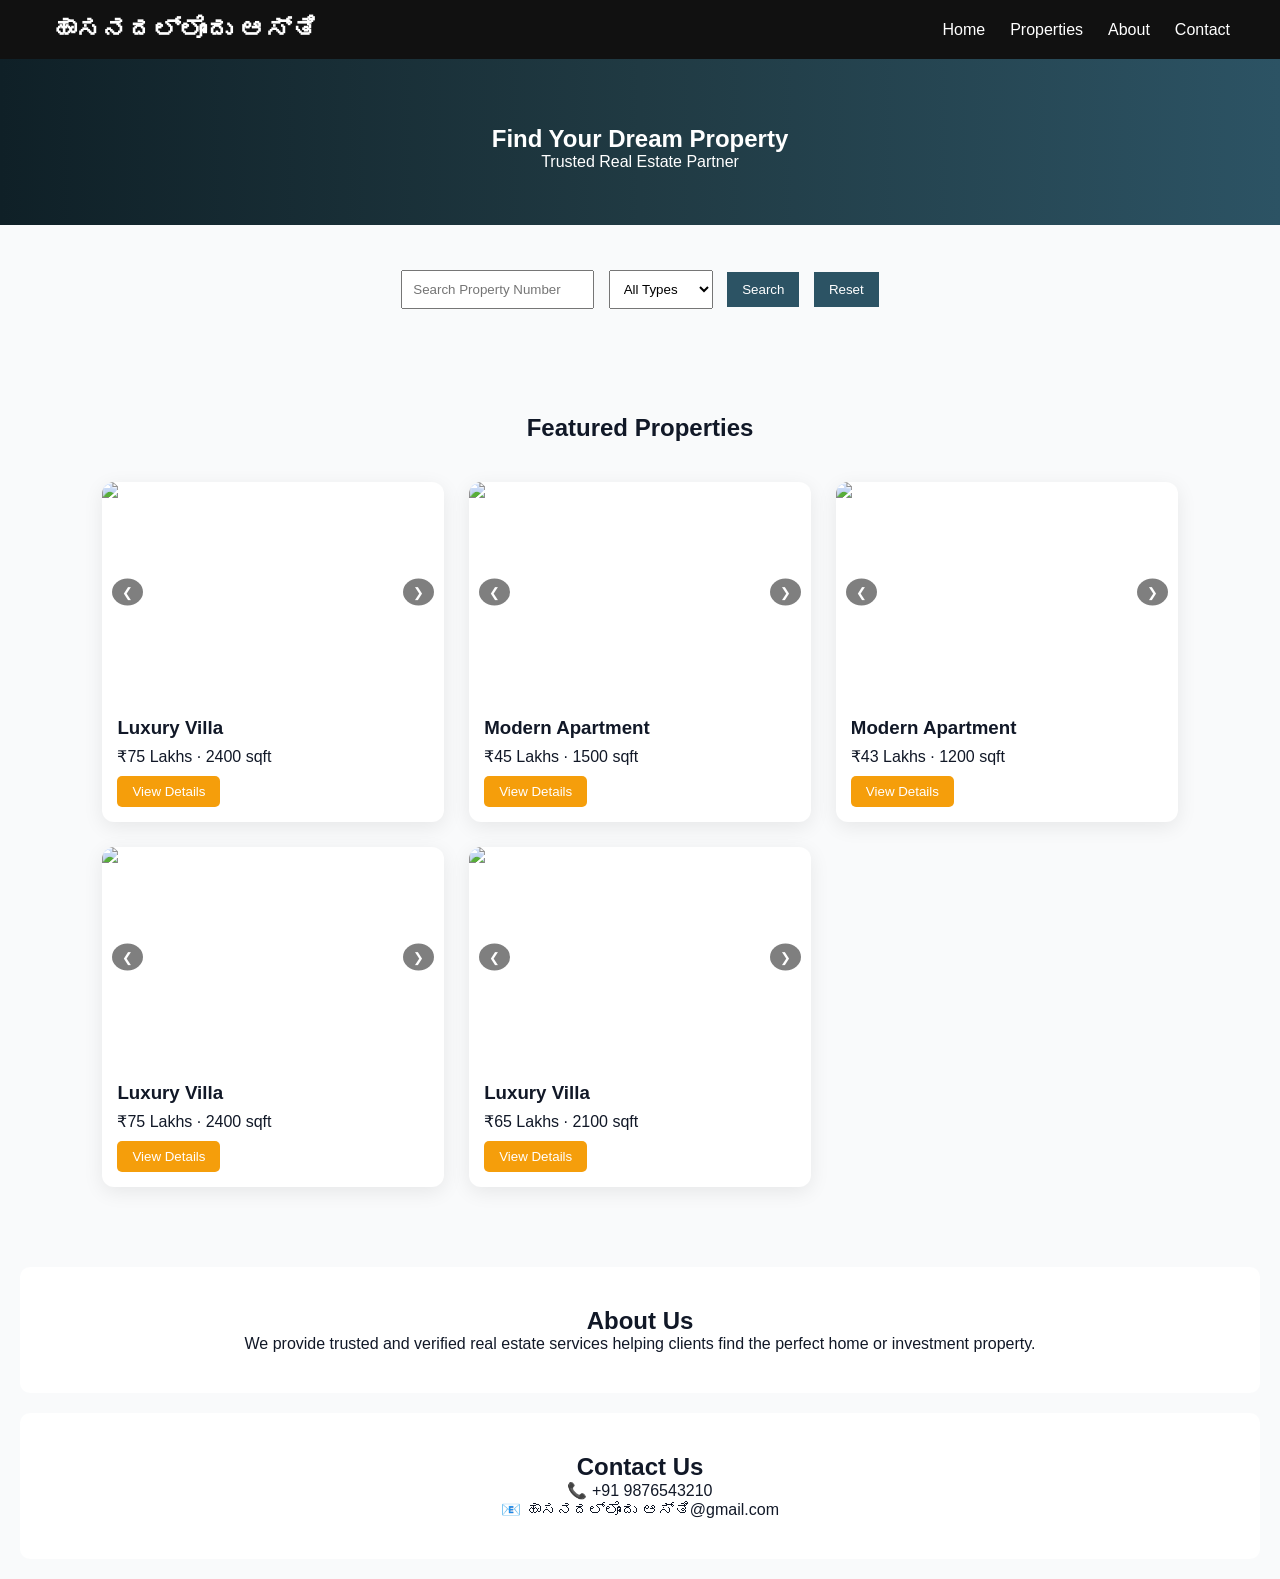
==== index.html @ 219643a9 "Add files via upload" ====
<!DOCTYPE html>
<html lang="en">
<head>
  <meta charset="UTF-8" />
  <meta name="viewport" content="width=device-width, initial-scale=1.0" />
  <title>ಹಾಸನದಲ್ಲೊಂದು ಆಸ್ತಿ</title>
  <link rel="stylesheet" href="style.css" />
  <script defer src="script.js"></script>
</head>
<body>

<!-- NAVBAR -->
<header>
  <div class="logo">ಹಾಸನದಲ್ಲೊಂದು ಆಸ್ತಿ</div>

  <nav class="nav">
    <a href="#home">Home</a>
    <a href="#properties">Properties</a>
    <a href="#about">About</a>
    <a href="#contact">Contact</a>
  </nav>

  <button class="menu-toggle">☰</button>
</header>

<!-- HERO -->
<section id="home" class="hero">
  <h1>Find Your Dream Property</h1>
  <p>Trusted Real Estate Partner</p>
</section>

<!-- SEARCH + FILTER -->
<section class="filter-section">

  <input type="text" id="searchInput" placeholder="Search Property Number">

  <select id="typeFilter">
    <option value="all">All Types</option>
    <option value="villa">Villa</option>
    <option value="apartment">Apartment</option>
    <option value="plot">Plot</option>
  </select>

  <button onclick="filterProperties()">Search</button>
  <button onclick="resetFilters()">Reset</button>

</section>

<section id="properties" class="properties">
  <h2>Featured Properties</h2>

  <div class="property-grid">

    <!-- VILLA -->
    <div class="card" data-id="101" data-type="villa">
      <div class="slider">
        <div class="slides">
          <img src="https://images.unsplash.com/photo-1568605114967-8130f3a36994" />
          <img src="https://images.unsplash.com/photo-1600585154340-be6161a56a0c" />
          <img src="https://images.unsplash.com/photo-1570129477492-45c003edd2be" />
        </div>

        <button class="prev">&#10094;</button>
        <button class="next">&#10095;</button>
        <div class="dots"></div>
      </div>

      <div class="card-content">
        <h3>Luxury Villa</h3>
        <p>₹75 Lakhs · 2400 sqft</p>
        <button class="btn">View Details</button>
      </div>
    </div>

    <!-- APARTMENT -->
    <div class="card" data-id="102" data-type="apartment">
      <div class="slider">
        <div class="slides">
          <img src="https://images.unsplash.com/photo-1507089947368-19c1da9775ae" />
          <img src="https://images.unsplash.com/photo-1600607687939-ce8a6c25118c" />
          <img src="https://images.unsplash.com/photo-1605276374104-dee2a0ed3cd6" />
        </div>

        <button class="prev">&#10094;</button>
        <button class="next">&#10095;</button>
        <div class="dots"></div>
      </div>

      <div class="card-content">
        <h3>Modern Apartment</h3>
        <p>₹45 Lakhs · 1500 sqft</p>
        <button class="btn">View Details</button>
      </div>
    </div>

    <div class="card" data-id="105" data-type="apartment">
      <div class="slider">
        <div class="slides">
          <img src="https://images.unsplash.com/photo-1600607687939-ce8a6c25118c" />
          <img src="https://images.unsplash.com/photo-1507089947368-19c1da9775ae" />
          <img src="https://images.unsplash.com/photo-1605276374104-dee2a0ed3cd6" />
        </div>

        <button class="prev">&#10094;</button>
        <button class="next">&#10095;</button>
        <div class="dots"></div>
      </div>

      <div class="card-content">
        <h3>Modern Apartment</h3>
        <p>₹43 Lakhs · 1200 sqft</p>
        <button class="btn">View Details</button>
      </div>
    </div>

     <!-- PLOT -->
     <div class="card" data-id="103" data-type="plot">
      <div class="slider">
        <div class="slides">
          <img src="https://images.unsplash.com/photo-1600585154340-be6161a56a0c" />
          <img src="https://images.unsplash.com/photo-1568605114967-8130f3a36994" />
          <img src="https://images.unsplash.com/photo-1570129477492-45c003edd2be" />
        </div>

        <button class="prev">&#10094;</button>
        <button class="next">&#10095;</button>
        <div class="dots"></div>
      </div>

      <div class="card-content">
        <h3>Luxury Villa</h3>
        <p>₹75 Lakhs · 2400 sqft</p>
        <button class="btn">View Details</button>
      </div>
    </div>

    <div class="card" data-id="104" data-type="plot">
      <div class="slider">
        <div class="slides">
          <img src="https://images.unsplash.com/photo-1570129477492-45c003edd2be" />
          <img src="https://images.unsplash.com/photo-1600585154340-be6161a56a0c" />
          <img src="https://images.unsplash.com/photo-1568605114967-8130f3a36994" />
        </div>

        <button class="prev">&#10094;</button>
        <button class="next">&#10095;</button>
        <div class="dots"></div>
      </div>

      <div class="card-content">
        <h3>Luxury Villa</h3>
        <p>₹65 Lakhs · 2100 sqft</p>
        <button class="btn">View Details</button>
      </div>
    </div>

  </div>
</section>

<!-- ABOUT -->
<section id="about" class="info">
  <h2>About Us</h2>
  <p>We provide trusted and verified real estate services helping clients find the perfect home or investment property.</p>
</section>

<!-- CONTACT -->
<section id="contact" class="info">
  <h2>Contact Us</h2>
  <p>📞 +91 9876543210</p>
  <p>📧 ಹಾಸನದಲ್ಲೊಂದು ಆಸ್ತಿ@gmail.com</p>
</section>

</body>
</html>
---- style.css ----
:root {
  --primary: #1e3a8a;
  --accent: #f59e0b;
  --light: #f9fafb;
  --dark: #111827;
}

* {
  margin: 0;
  padding: 0;
  box-sizing: border-box;
  font-family: 'Segoe UI', sans-serif;
}

body {
  background: var(--light);
  color: var(--dark);
}

.logo {
  font-size: 1.6rem;
  font-weight: bold;
}

.logo span {
  color: var(--primary);
}

.properties {
  padding: 60px 8%;
}

.properties h2 {
  text-align: center;
  margin-bottom: 40px;
}

.property-grid {
  display: grid;
  grid-template-columns: repeat(auto-fit, minmax(280px, 1fr));
  gap: 25px;
}

.card {
  background: white;
  border-radius: 12px;
  overflow: hidden;
  box-shadow: 0 5px 20px rgba(0,0,0,0.08);
  transition: 0.3s;
}

.card:hover {
  transform: translateY(-8px);
}

/* SLIDER */
.slider {
  position: relative;
  overflow: hidden;
  height: 220px;
}

.slides {
  display: flex;
  transition: transform 0.4s ease-in-out;
}

.slides img {
  width: 100%;
  flex-shrink: 0;
  object-fit: cover;
}

/* Arrows */
.prev, .next {
  position: absolute;
  top: 50%;
  transform: translateY(-50%);
  background: rgba(0,0,0,0.5);
  color: white;
  border: none;
  padding: 6px 10px;
  cursor: pointer;
  border-radius: 50%;
}

.prev { left: 10px; }
.next { right: 10px; }

.prev:hover, .next:hover {
  background: rgba(0,0,0,0.8);
}

/* Dots */
.dots {
  position: absolute;
  bottom: 10px;
  width: 100%;
  display: flex;
  justify-content: center;
  gap: 6px;
}

.dots span {
  width: 8px;
  height: 8px;
  background: rgba(255,255,255,0.6);
  border-radius: 50%;
  cursor: pointer;
  transition: 0.3s;
}

.dots span.active {
  background: white;
  transform: scale(1.3);
}

.card-content {
  padding: 15px;
}

.card-content h3 {
  margin-bottom: 8px;
}

.btn {
  margin-top: 10px;
  background: var(--accent);
  color: white;
  padding: 8px 15px;
  border: none;
  cursor: pointer;
  border-radius: 5px;
  transition: 0.3s;
}

.btn:hover {
  background: #d97706;
}


html{
  scroll-behavior:smooth;
}

/* NAVBAR */
header{
  position:fixed;
  width:100%;
  top:0;
  background:#111;
  color:white;
  display:flex;
  justify-content:space-between;
  align-items:center;
  padding:15px 50px;
  z-index:1000;
}

.logo{
  font-weight:600;
}

.nav{
  display:flex;
}

.nav a{
  color:white;
  margin-left:25px;
  text-decoration:none;
}

.menu-toggle{
  display:none;
  background:none;
  border:none;
  color:white;
  font-size:1.5rem;
}

/* HERO */
.hero{
  height:25vh;
  background:linear-gradient(to right,#0f2027,#203a43,#2c5364);
  color:white;
  display:flex;
  flex-direction:column;
  justify-content:center;
  align-items:center;
  text-align:center;
  padding:70px 10px 0px 10px;
}

/* FILTER */
.filter-section{
  text-align:center;
  padding:40px 20px;
}

.filter-section input,
.filter-section select{
  padding:10px;
  margin:5px;
}

.filter-section button{
  padding:10px 15px;
  margin:5px;
  background:#2c5364;
  color:white;
  border:none;
  cursor:pointer;
}

.info{
  background:white;
  text-align:center;
  border-radius:10px;
  margin:20px;
  padding:40px;
}
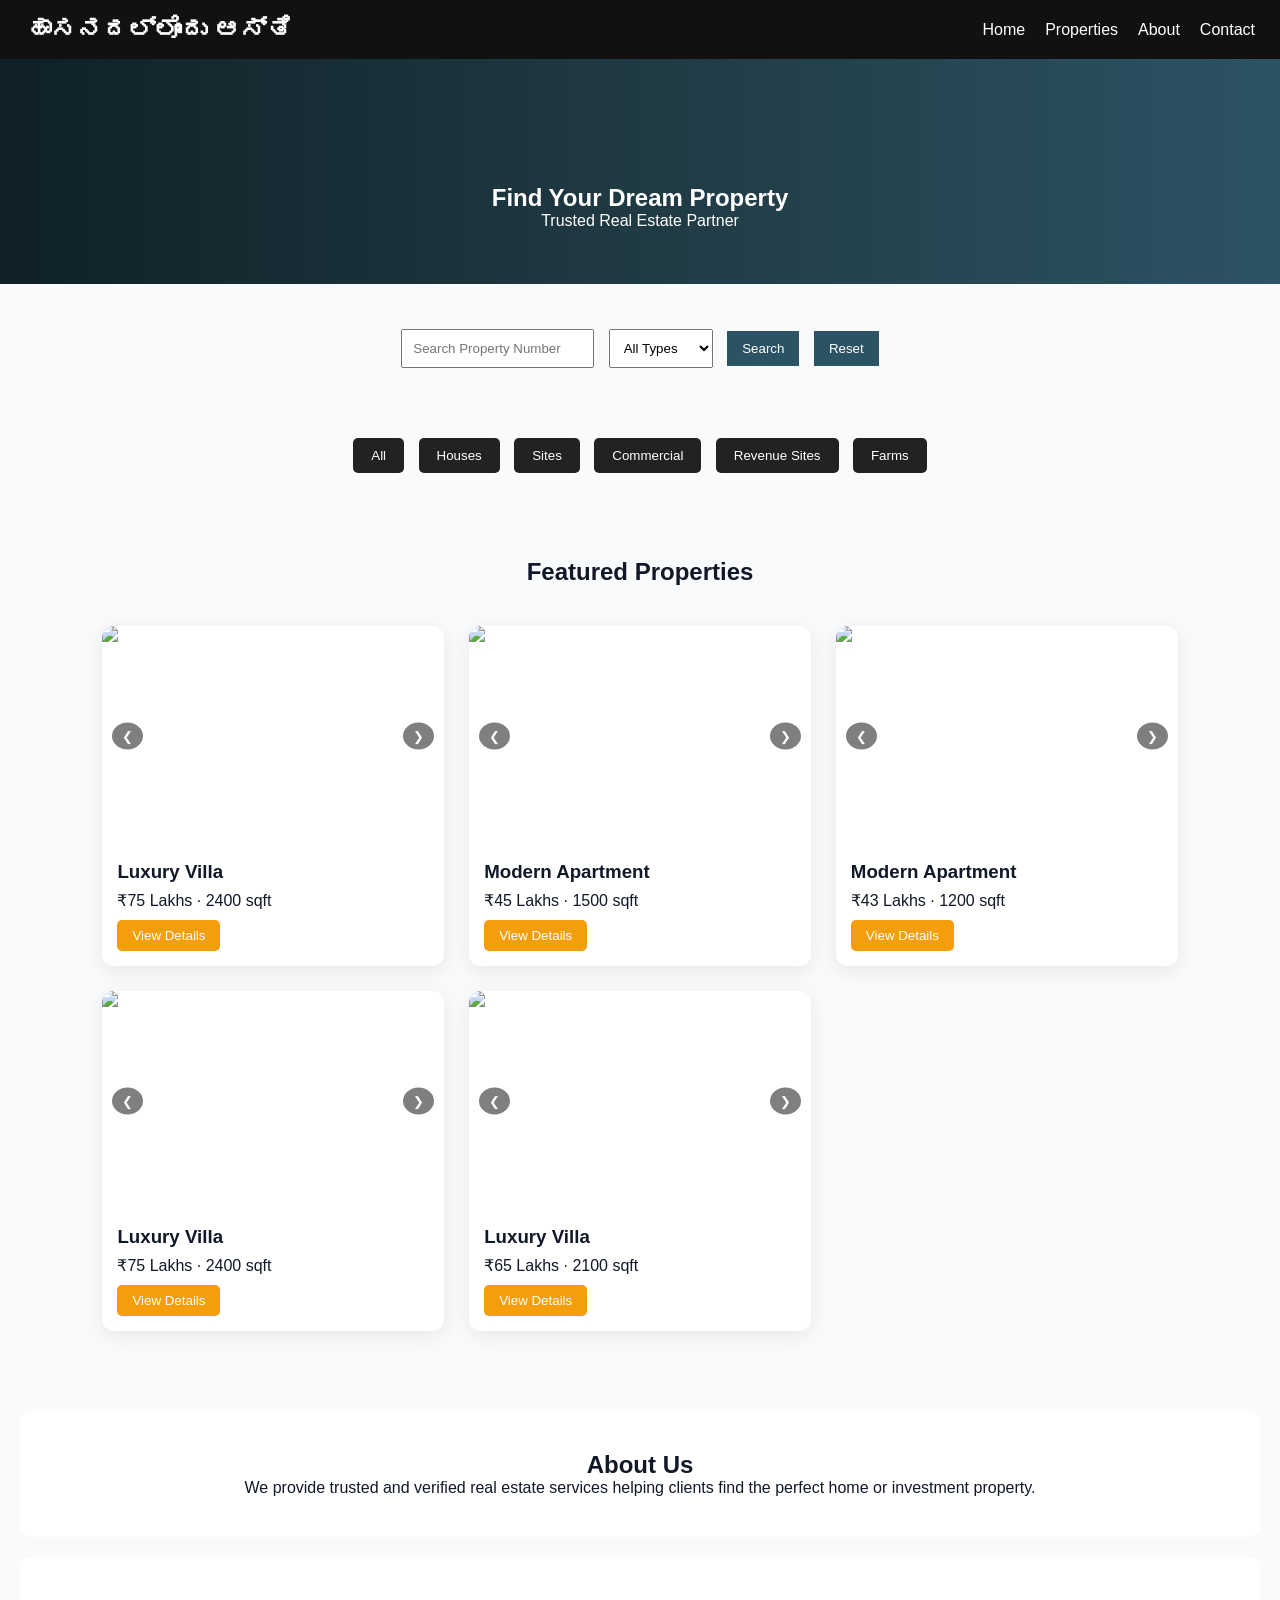
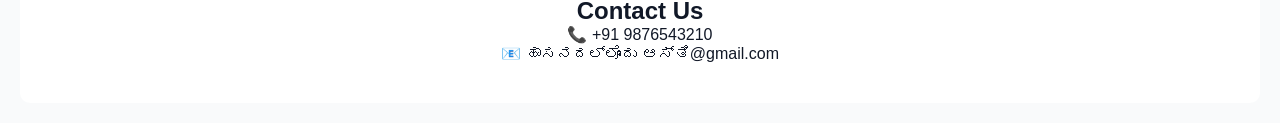
==== commit 34b6f706: "Add files via upload" ====
--- a/index.html
+++ b/index.html
@@ -20,7 +20,7 @@
     <a href="#contact">Contact</a>
   </nav>
 
-  <button class="menu-toggle">☰</button>
+  <button class="menu-toggle" onclick="toggleMenu()">☰</button>
 </header>
 
 <!-- HERO -->
@@ -46,13 +46,22 @@
 
 </section>
 
+<section class="category-buttons">
+  <button onclick="filterCategory('all')">All</button>
+  <button onclick="filterCategory('house')">Houses</button>
+  <button onclick="filterCategory('site')">Sites</button>
+  <button onclick="filterCategory('commercial')">Commercial</button>
+  <button onclick="filterCategory('revenue')">Revenue Sites</button>
+  <button onclick="filterCategory('farm')">Farms</button>
+</section>
+
 <section id="properties" class="properties">
   <h2>Featured Properties</h2>
 
   <div class="property-grid">
 
     <!-- VILLA -->
-    <div class="card" data-id="101" data-type="villa">
+    <div class="card" data-id="101" data-type="villa" data-category="house">
       <div class="slider">
         <div class="slides">
           <img src="https://images.unsplash.com/photo-1568605114967-8130f3a36994" />
@@ -73,7 +82,7 @@
     </div>
 
     <!-- APARTMENT -->
-    <div class="card" data-id="102" data-type="apartment">
+    <div class="card" data-id="102" data-type="apartment" data-category="commercial">
       <div class="slider">
         <div class="slides">
           <img src="https://images.unsplash.com/photo-1507089947368-19c1da9775ae" />
@@ -93,7 +102,7 @@
       </div>
     </div>
 
-    <div class="card" data-id="105" data-type="apartment">
+    <div class="card" data-id="105" data-type="apartment" data-category="commercial">
       <div class="slider">
         <div class="slides">
           <img src="https://images.unsplash.com/photo-1600607687939-ce8a6c25118c" />
@@ -114,7 +123,7 @@
     </div>
 
      <!-- PLOT -->
-     <div class="card" data-id="103" data-type="plot">
+     <div class="card" data-id="103" data-type="plot" data-category="house">
       <div class="slider">
         <div class="slides">
           <img src="https://images.unsplash.com/photo-1600585154340-be6161a56a0c" />
@@ -134,7 +143,7 @@
       </div>
     </div>
 
-    <div class="card" data-id="104" data-type="plot">
+    <div class="card" data-id="104" data-type="plot" data-category="house">
       <div class="slider">
         <div class="slides">
           <img src="https://images.unsplash.com/photo-1570129477492-45c003edd2be" />
--- a/style.css
+++ b/style.css
@@ -144,7 +144,7 @@
 }
 
 /* NAVBAR */
-header{
+/* header{
   position:fixed;
   width:100%;
   top:0;
@@ -177,6 +177,60 @@
   border:none;
   color:white;
   font-size:1.5rem;
+} */
+
+header{
+display:flex;
+justify-content:space-between;
+align-items:center;
+padding:15px 25px;
+background:#111;
+color:white;
+}
+
+.nav{
+display:flex;
+gap:20px;
+}
+
+.nav a{
+color:white;
+text-decoration:none;
+}
+
+.menu-toggle{
+display:none;
+font-size:25px;
+cursor:pointer;
+}
+
+/* Mobile */
+
+@media (max-width:768px){
+
+.nav{
+display:none;
+flex-direction:column;
+position:absolute;
+top:60px;
+right:0;
+background:#111;
+width:200px;
+padding:20px;
+}
+
+.nav a{
+padding:10px 0;
+}
+
+.nav.active{
+display:flex;
+}
+
+.menu-toggle{
+display:block;
+}
+
 }
 
 /* HERO */
@@ -219,4 +273,23 @@
   border-radius:10px;
   margin:20px;
   padding:40px;
+}
+
+.category-buttons{
+text-align:center;
+margin:20px;
+}
+
+.category-buttons button{
+padding:10px 18px;
+margin:5px;
+border:none;
+background:#222;
+color:white;
+border-radius:5px;
+cursor:pointer;
+}
+
+.category-buttons button:hover{
+background:#444;
 }
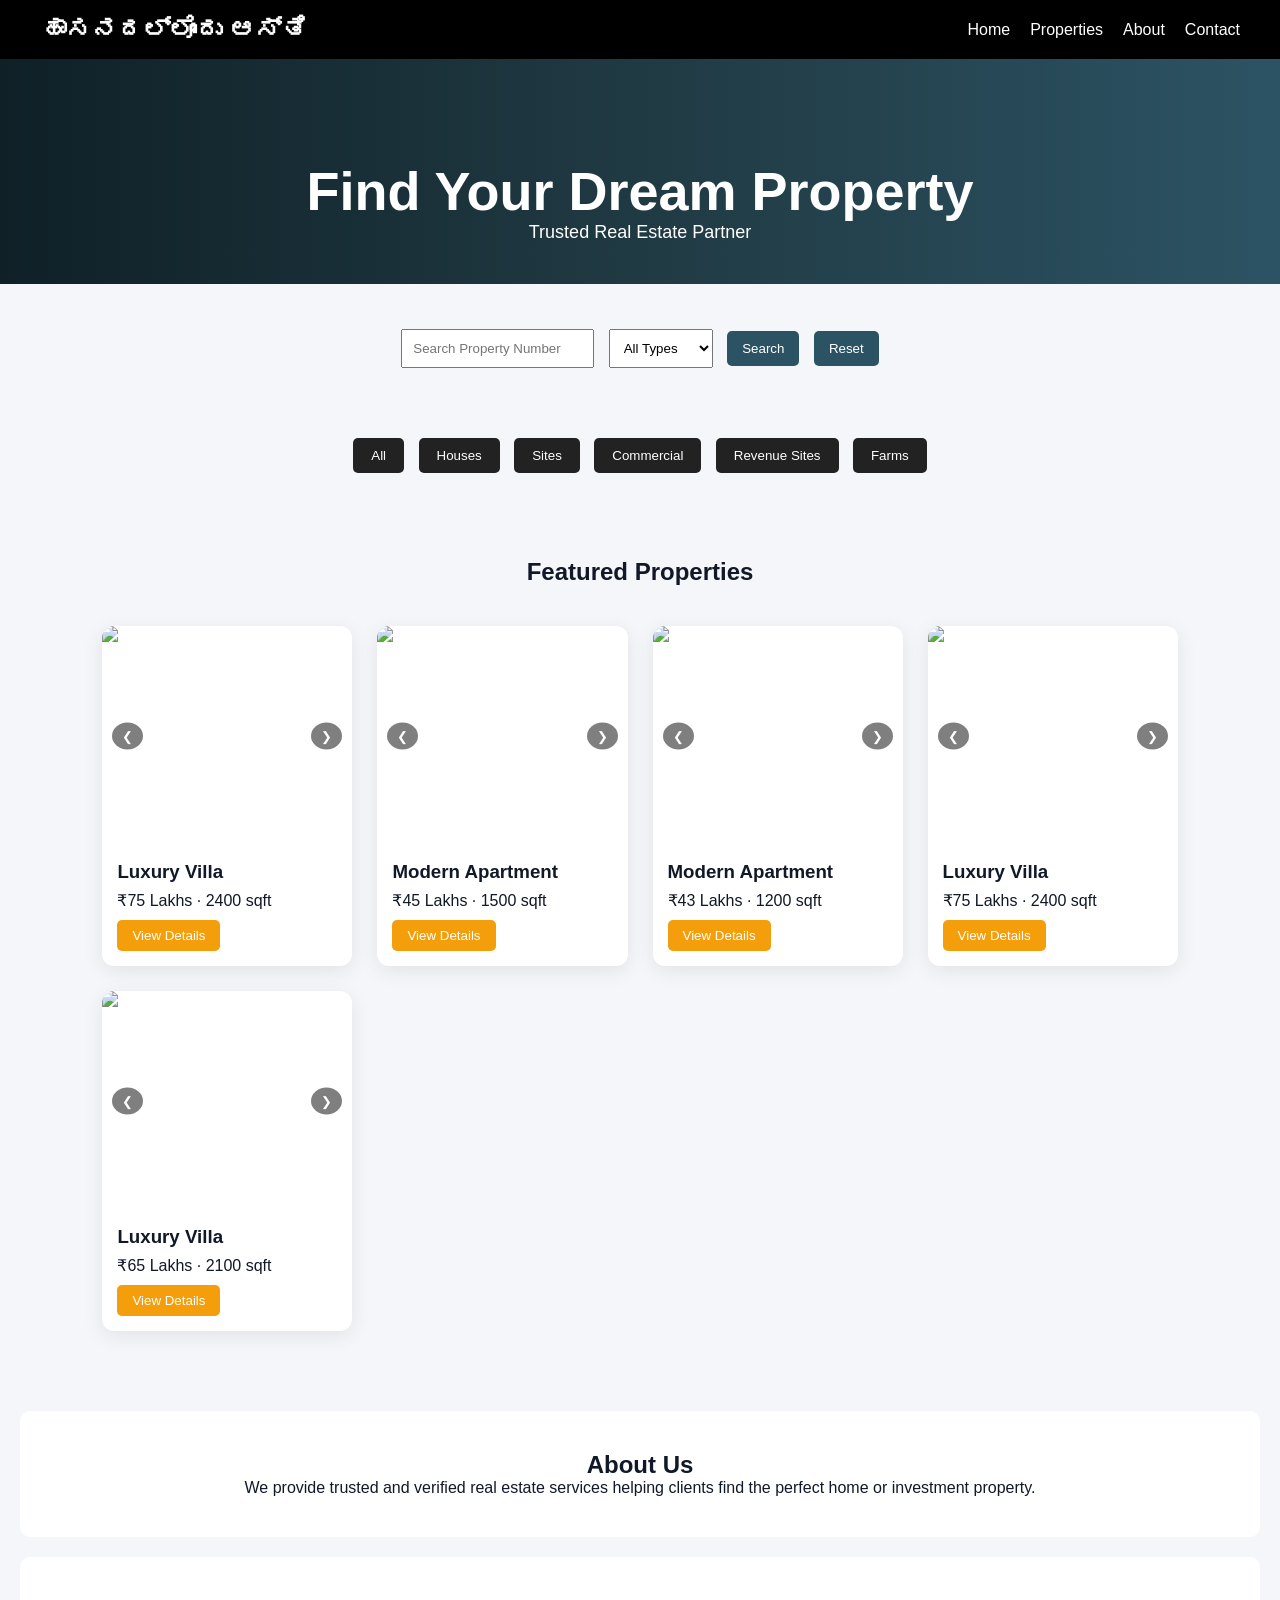
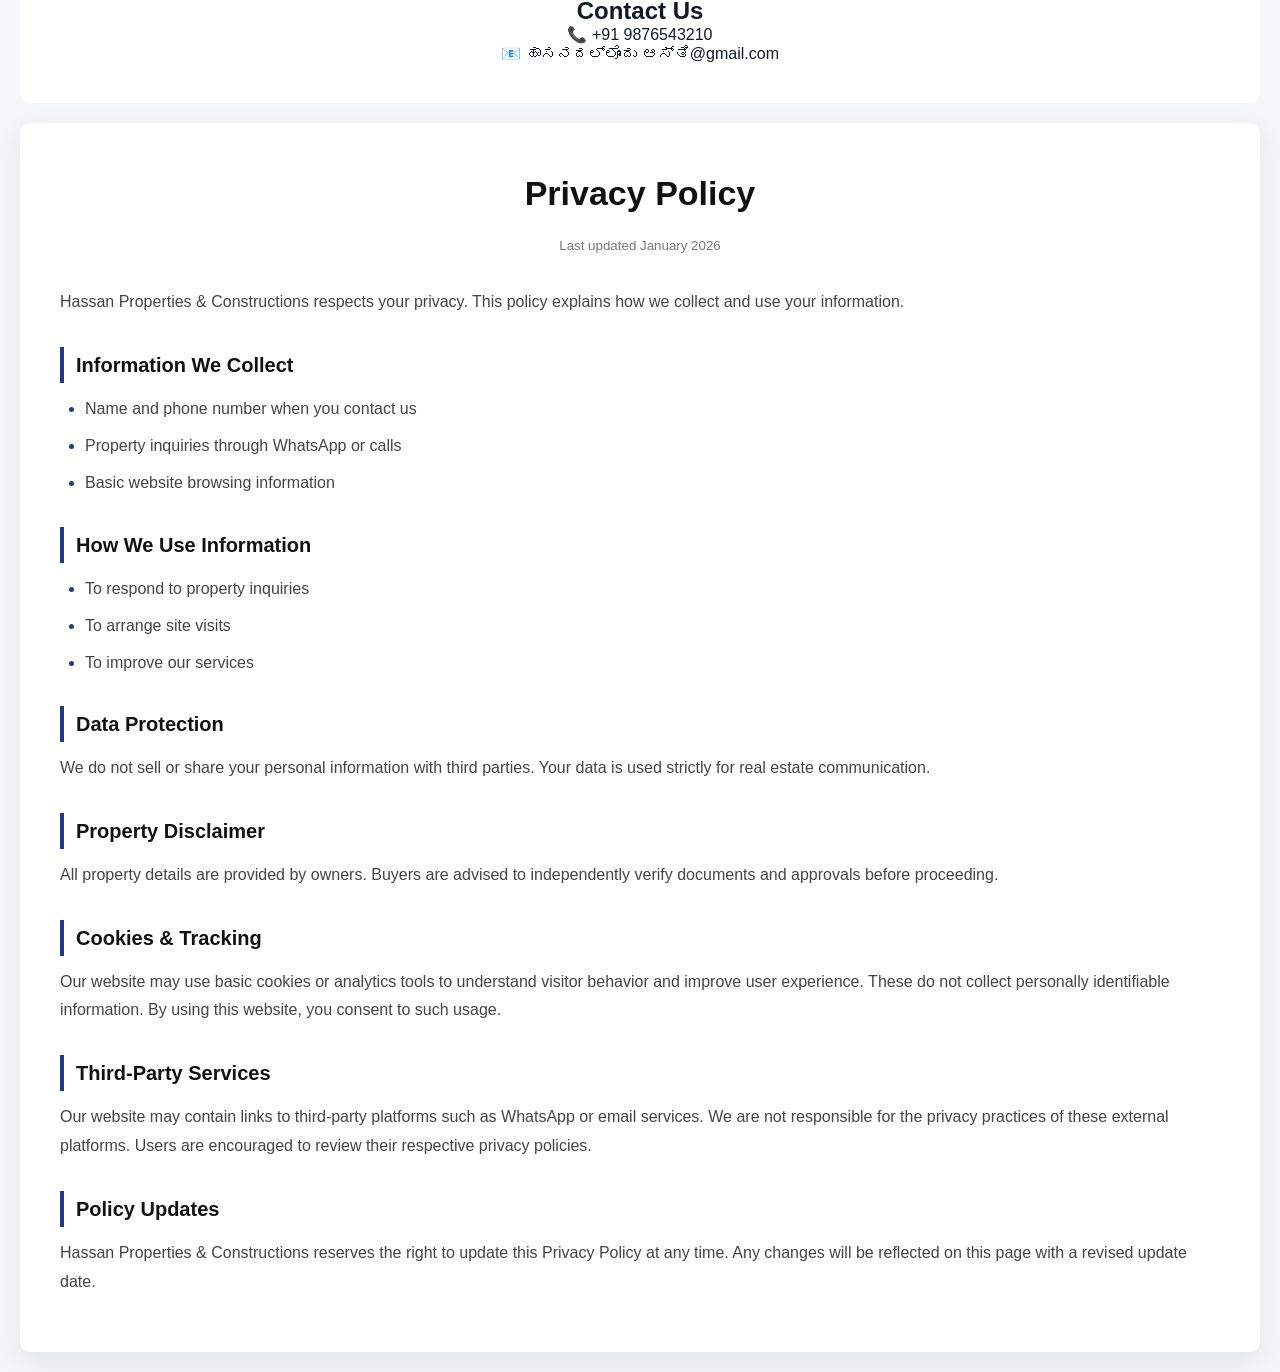
==== commit 9915e4ad: "Add files via upload" ====
--- a/index.html
+++ b/index.html
@@ -178,6 +178,8 @@
   <p>📞 +91 9876543210</p>
   <p>📧 ಹಾಸನದಲ್ಲೊಂದು ಆಸ್ತಿ@gmail.com</p>
 </section>
-
+<footer>
+<div id="privacy-container"></div>
+</footer>
 </body>
 </html>
--- a/style.css
+++ b/style.css
@@ -5,187 +5,44 @@
   --dark: #111827;
 }
 
-* {
-  margin: 0;
-  padding: 0;
-  box-sizing: border-box;
-  font-family: 'Segoe UI', sans-serif;
-}
-
-body {
-  background: var(--light);
-  color: var(--dark);
-}
-
-.logo {
-  font-size: 1.6rem;
-  font-weight: bold;
-}
-
-.logo span {
-  color: var(--primary);
-}
-
-.properties {
-  padding: 60px 8%;
-}
-
-.properties h2 {
-  text-align: center;
-  margin-bottom: 40px;
-}
-
-.property-grid {
-  display: grid;
-  grid-template-columns: repeat(auto-fit, minmax(280px, 1fr));
-  gap: 25px;
-}
-
-.card {
-  background: white;
-  border-radius: 12px;
-  overflow: hidden;
-  box-shadow: 0 5px 20px rgba(0,0,0,0.08);
-  transition: 0.3s;
-}
-
-.card:hover {
-  transform: translateY(-8px);
-}
-
-/* SLIDER */
-.slider {
-  position: relative;
-  overflow: hidden;
-  height: 220px;
-}
-
-.slides {
-  display: flex;
-  transition: transform 0.4s ease-in-out;
-}
-
-.slides img {
-  width: 100%;
-  flex-shrink: 0;
-  object-fit: cover;
-}
-
-/* Arrows */
-.prev, .next {
-  position: absolute;
-  top: 50%;
-  transform: translateY(-50%);
-  background: rgba(0,0,0,0.5);
-  color: white;
-  border: none;
-  padding: 6px 10px;
-  cursor: pointer;
-  border-radius: 50%;
-}
-
-.prev { left: 10px; }
-.next { right: 10px; }
-
-.prev:hover, .next:hover {
-  background: rgba(0,0,0,0.8);
-}
-
-/* Dots */
-.dots {
-  position: absolute;
-  bottom: 10px;
-  width: 100%;
-  display: flex;
-  justify-content: center;
-  gap: 6px;
-}
-
-.dots span {
-  width: 8px;
-  height: 8px;
-  background: rgba(255,255,255,0.6);
-  border-radius: 50%;
-  cursor: pointer;
-  transition: 0.3s;
-}
-
-.dots span.active {
-  background: white;
-  transform: scale(1.3);
-}
-
-.card-content {
-  padding: 15px;
-}
-
-.card-content h3 {
-  margin-bottom: 8px;
-}
-
-.btn {
-  margin-top: 10px;
-  background: var(--accent);
-  color: white;
-  padding: 8px 15px;
-  border: none;
-  cursor: pointer;
-  border-radius: 5px;
-  transition: 0.3s;
-}
-
-.btn:hover {
-  background: #d97706;
-}
-
+/* RESET */
+
+*{
+margin:0;
+padding:0;
+box-sizing:border-box;
+font-family:"Segoe UI", sans-serif;
+}
 
 html{
-  scroll-behavior:smooth;
-}
+scroll-behavior:smooth;
+}
+
+body{
+background:var(--light);
+color:var(--dark);
+}
+
 
 /* NAVBAR */
-/* header{
-  position:fixed;
-  width:100%;
-  top:0;
-  background:#111;
-  color:white;
-  display:flex;
-  justify-content:space-between;
-  align-items:center;
-  padding:15px 50px;
-  z-index:1000;
-}
-
-.logo{
-  font-weight:600;
-}
-
-.nav{
-  display:flex;
-}
-
-.nav a{
-  color:white;
-  margin-left:25px;
-  text-decoration:none;
-}
-
-.menu-toggle{
-  display:none;
-  background:none;
-  border:none;
-  color:white;
-  font-size:1.5rem;
-} */
 
 header{
 display:flex;
 justify-content:space-between;
 align-items:center;
-padding:15px 25px;
-background:#111;
-color:white;
+padding:15px 40px;
+background:#000;
+color:white;
+position:relative;
+}
+
+.logo{
+font-size:1.6rem;
+font-weight:bold;
+}
+
+.logo span{
+color:var(--primary);
 }
 
 .nav{
@@ -196,17 +53,291 @@
 .nav a{
 color:white;
 text-decoration:none;
+font-size:16px;
 }
 
 .menu-toggle{
 display:none;
-font-size:25px;
-cursor:pointer;
-}
+font-size:26px;
+cursor:pointer;
+background:none;
+border:none;
+color:white;
+}
+
+
+/* HERO */
+
+.hero{
+height:25vh;
+background:linear-gradient(to right,#0f2027,#203a43,#2c5364);
+color:white;
+display:flex;
+flex-direction:column;
+justify-content:center;
+align-items:center;
+text-align:center;
+padding-top:60px;
+}
+
+.hero h1{
+font-size:48px;
+}
+
+.hero p{
+font-size:18px;
+}
+
+
+/* FILTER */
+
+.filter-section{
+text-align:center;
+padding:40px 20px;
+}
+
+.filter-section input,
+.filter-section select{
+padding:10px;
+margin:5px;
+}
+
+.filter-section button{
+padding:10px 15px;
+margin:5px;
+background:#2c5364;
+color:white;
+border:none;
+cursor:pointer;
+border-radius:5px;
+}
+
+
+/* CATEGORY BUTTONS */
+
+.category-buttons{
+text-align:center;
+margin:20px;
+}
+
+.category-buttons button{
+padding:10px 18px;
+margin:5px;
+border:none;
+background:#222;
+color:white;
+border-radius:5px;
+cursor:pointer;
+}
+
+.category-buttons button:hover{
+background:#444;
+}
+
+
+/* PROPERTY SECTION */
+
+.properties{
+padding:60px 8%;
+}
+
+.properties h2{
+text-align:center;
+margin-bottom:40px;
+}
+
+.property-grid{
+display:grid;
+grid-template-columns:repeat(3,1fr);
+gap:25px;
+}
+
+
+/* PROPERTY CARD */
+
+.card{
+background:white;
+border-radius:12px;
+overflow:hidden;
+box-shadow:0 5px 20px rgba(0,0,0,0.08);
+transition:0.3s;
+}
+
+.card:hover{
+transform:translateY(-8px);
+}
+
+
+/* IMAGE SLIDER */
+
+.slider{
+position:relative;
+overflow:hidden;
+height:220px;
+}
+
+.slides{
+display:flex;
+transition:transform 0.4s ease-in-out;
+}
+
+.slides img{
+width:100%;
+flex-shrink:0;
+object-fit:cover;
+}
+
+
+/* ARROWS */
+
+.prev,
+.next{
+position:absolute;
+top:50%;
+transform:translateY(-50%);
+background:rgba(0,0,0,0.5);
+color:white;
+border:none;
+padding:6px 10px;
+cursor:pointer;
+border-radius:50%;
+}
+
+.prev{left:10px;}
+.next{right:10px;}
+
+.prev:hover,
+.next:hover{
+background:rgba(0,0,0,0.8);
+}
+
+
+/* DOTS */
+
+.dots{
+position:absolute;
+bottom:15px;
+left:0;
+width:100%;
+display:flex;
+justify-content:center;
+gap:8px;
+z-index:5;
+}
+
+.dots span{
+width:10px;
+height:10px;
+background:rgba(255,255,255,0.7);
+border-radius:50%;
+cursor:pointer;
+transition:0.3s;
+}
+
+.dots span.active{
+background:white;
+transform:scale(1.3);
+}
+
+
+/* CARD CONTENT */
+
+.card-content{
+padding:15px;
+}
+
+.card-content h3{
+margin-bottom:8px;
+}
+
+
+/* BUTTON */
+
+.btn{
+margin-top:10px;
+background:var(--accent);
+color:white;
+padding:8px 15px;
+border:none;
+cursor:pointer;
+border-radius:5px;
+transition:0.3s;
+}
+
+.btn:hover{
+background:#d97706;
+}
+
+
+/* INFO SECTIONS */
+
+.info{
+background:white;
+text-align:center;
+border-radius:10px;
+margin:20px;
+padding:40px;
+}
+
+
+/* RESPONSIVE DESIGN */
+
+/* Large Desktop */
+
+@media (min-width:1200px){
+
+.property-grid{
+grid-template-columns:repeat(4,1fr);
+}
+
+.hero h1{
+font-size:54px;
+}
+
+}
+
+
+/* Laptop */
+
+@media (max-width:1199px){
+
+.property-grid{
+grid-template-columns:repeat(3,1fr);
+}
+
+.hero h1{
+font-size:42px;
+}
+
+}
+
+
+/* Tablet */
+
+@media (max-width:991px){
+
+.property-grid{
+grid-template-columns:repeat(2,1fr);
+}
+
+.nav{
+gap:12px;
+}
+
+.hero h1{
+font-size:34px;
+}
+
+}
+
 
 /* Mobile */
 
 @media (max-width:768px){
+
+.menu-toggle{
+display:block;
+}
 
 .nav{
 display:none;
@@ -227,69 +358,41 @@
 display:flex;
 }
 
-.menu-toggle{
-display:block;
-}
-
-}
-
-/* HERO */
-.hero{
-  height:25vh;
-  background:linear-gradient(to right,#0f2027,#203a43,#2c5364);
-  color:white;
-  display:flex;
-  flex-direction:column;
-  justify-content:center;
-  align-items:center;
-  text-align:center;
-  padding:70px 10px 0px 10px;
-}
-
-/* FILTER */
-.filter-section{
-  text-align:center;
-  padding:40px 20px;
+.hero h1{
+font-size:26px;
+}
+
+.hero p{
+font-size:16px;
+}
+
+.property-grid{
+grid-template-columns:1fr;
 }
 
 .filter-section input,
 .filter-section select{
-  padding:10px;
-  margin:5px;
-}
-
-.filter-section button{
-  padding:10px 15px;
-  margin:5px;
-  background:#2c5364;
-  color:white;
-  border:none;
-  cursor:pointer;
-}
-
-.info{
-  background:white;
-  text-align:center;
-  border-radius:10px;
-  margin:20px;
-  padding:40px;
-}
-
-.category-buttons{
-text-align:center;
-margin:20px;
+width:90%;
+}
+
+}
+
+
+/* Small Mobile */
+
+@media (max-width:480px){
+
+.logo{
+font-size:18px;
+}
+
+.hero h1{
+font-size:22px;
 }
 
 .category-buttons button{
-padding:10px 18px;
-margin:5px;
-border:none;
-background:#222;
-color:white;
-border-radius:5px;
-cursor:pointer;
-}
-
-.category-buttons button:hover{
-background:#444;
+font-size:12px;
+padding:6px 10px;
+}
+
 }
